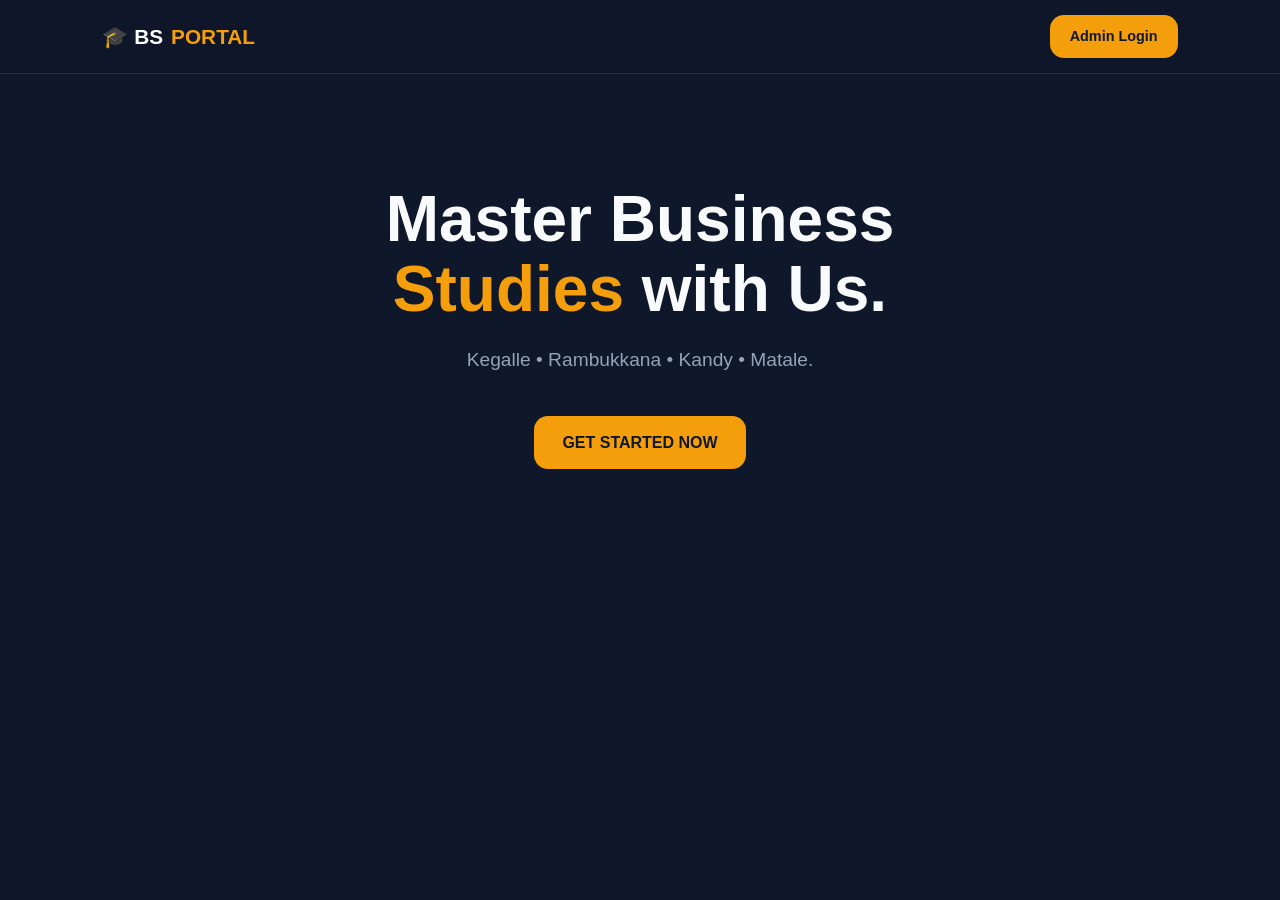
==== index.html @ 9c37dd90 "Add files via upload" ====
<!DOCTYPE html>
<html lang="en">
<head>
    <meta charset="UTF-8">
    <meta name="viewport" content="width=device-width, initial-scale=1.0">
    <title>BS Portal | Home</title>
    <link rel="stylesheet" href="style.css">
</head>
<body>
    <nav>
        <a href="index.html" class="logo">🎓 BS <span>PORTAL</span></a>
        <a href="admin-login.html" class="btn" style="padding: 10px 20px; font-size: 0.9rem;">Admin Login</a>
    </nav>
    <div class="container" style="text-align: center; padding-top: 80px;">
        <h1 style="font-size: 4rem; font-weight: 900; margin-bottom: 20px; line-height: 1.1;">
            Master Business <br><span style="color:var(--accent)">Studies</span> with Us.
        </h1>
        <p style="color:var(--text-dim); font-size: 1.2rem; margin-bottom: 40px;">Kegalle • Rambukkana • Kandy • Matale.</p>
        <a href="city.html" class="btn">GET STARTED NOW</a>
    </div>
</body>
</html>
---- style.css ----
/* --- Midnight Slate Theme Variables --- */
:root {
    --bg: #0f172a; /* Deep Midnight Background */
    --card: #1e293b; /* Slate Blue Card */
    --dark: #f8fafc; /* Light Text */
    --accent: #f59e0b; /* Amber Gold */
    --border: rgba(255, 255, 255, 0.1);
    --text-dim: #94a3b8;
}

/* --- Base Reset --- */
* { 
    margin: 0; 
    padding: 0; 
    box-sizing: border-box; 
    font-family: 'Plus Jakarta Sans', sans-serif; 
}

body { 
    background-color: var(--bg); 
    color: var(--dark); 
    line-height: 1.6;
    overflow-x: hidden;
    animation: fadeIn 0.5s ease-in-out;
}

@keyframes fadeIn { from { opacity: 0; } to { opacity: 1; } }

/* --- Navigation --- */
nav {
    background: rgba(15, 23, 42, 0.8);
    backdrop-filter: blur(12px);
    padding: 15px 8%;
    display: flex;
    justify-content: space-between;
    align-items: center;
    position: sticky;
    top: 0;
    z-index: 1000;
    border-bottom: 1px solid var(--border);
}

.logo { font-weight: 800; font-size: 1.3rem; text-decoration: none; color: white; display: flex; align-items: center; gap: 8px; }
.logo span { color: var(--accent); }

/* --- Main Container --- */
.container { 
    width: 90%; 
    max-width: 1100px; 
    margin: 30px auto; 
}

/* --- Grid System (Desktop & Tablet) --- */
.grid { 
    display: grid; 
    grid-template-columns: repeat(auto-fit, minmax(280px, 1fr)); 
    gap: 20px; 
    margin-top: 20px;
}

/* --- Cards (City & Batch Cards) --- */
.card {
    background: var(--card);
    border: 1px solid var(--border);
    border-radius: 24px;
    padding: 35px;
    text-align: center;
    transition: all 0.4s cubic-bezier(0.175, 0.885, 0.32, 1.275);
    text-decoration: none;
    display: block;
    color: var(--dark);
}

.card h3 {
    font-size: 1.5rem;
    font-weight: 700;
}

.card:hover { 
    border-color: var(--accent); 
    transform: translateY(-8px); 
    box-shadow: 0 15px 30px rgba(0,0,0,0.3);
}

/* --- Buttons --- */
.btn {
    background: var(--accent);
    color: var(--bg);
    padding: 14px 28px;
    border-radius: 14px;
    border: none;
    font-weight: 800;
    cursor: pointer;
    text-decoration: none;
    display: inline-block;
    transition: 0.3s;
}

.btn:hover { transform: scale(1.05); filter: brightness(1.1); }

/* --- Result Page Specifics --- */
.rank-box {
    font-size: 6rem;
    font-weight: 900;
    color: var(--accent);
    text-shadow: 0 0 30px rgba(245, 158, 11, 0.3);
}

.result-tabs {
    display: flex; gap: 10px; background: rgba(255,255,255,0.05);
    padding: 6px; border-radius: 16px; margin-bottom: 25px;
}

.tab {
    flex: 1; padding: 12px; border-radius: 12px; border: none;
    cursor: pointer; font-weight: 700; background: transparent; color: var(--text-dim);
    transition: 0.3s;
}

.tab.active { background: var(--accent); color: var(--bg); }

.chart-box {
    background: var(--card);
    padding: 20px;
    border-radius: 24px;
    border: 1px solid var(--border);
    height: 380px;
}

/* --- MOBILE OPTIMIZATION (Important) --- */
@media (max-width: 768px) {
    nav { padding: 15px 5%; }
    
    .container {
        width: 92%;
        margin: 20px auto;
    }

    /* City සහ Batch cards එක යට එක වැටීමට */
    .grid {
        grid-template-columns: 1fr; 
        gap: 15px;
    }

    .card {
        padding: 25px;
    }

    h1 { font-size: 2.2rem; }
    h2 { font-size: 1.8rem; }

    .rank-box { font-size: 4rem; }
    
    .chart-box {
        height: 300px;
    }
}
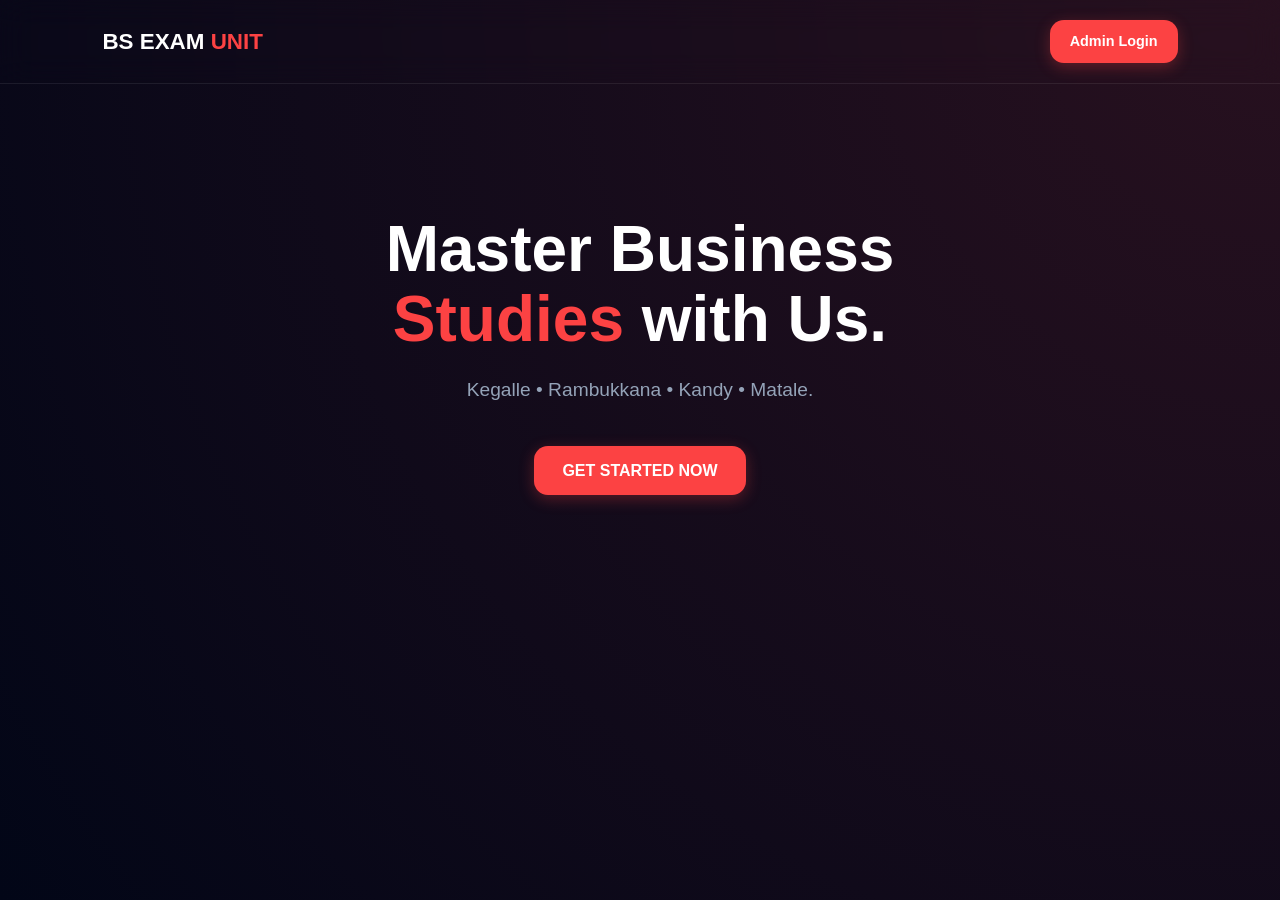
==== commit a3a60e14: "Update navigation labels to "BS EXAM UNIT" and enhance button styles for better UX" ====
--- a/index.html
+++ b/index.html
@@ -8,7 +8,7 @@
 </head>
 <body>
     <nav>
-        <a href="index.html" class="logo">🎓 BS <span>PORTAL</span></a>
+        <a href="index.html" class="logo">BS EXAM <span>UNIT</span></a>
         <a href="admin-login.html" class="btn" style="padding: 10px 20px; font-size: 0.9rem;">Admin Login</a>
     </nav>
     <div class="container" style="text-align: center; padding-top: 80px;">
--- a/style.css
+++ b/style.css
@@ -1,157 +1,307 @@
-/* --- Midnight Slate Theme Variables --- */
 :root {
-    --bg: #0f172a; /* Deep Midnight Background */
-    --card: #1e293b; /* Slate Blue Card */
-    --dark: #f8fafc; /* Light Text */
-    --accent: #f59e0b; /* Amber Gold */
-    --border: rgba(255, 255, 255, 0.1);
+    --bg: #020617;              /* Deep Dark Background */
+    --card: rgba(255, 255, 255, 0.03);
+    --accent: #fc4243;          /* Main Red Color */
+    --secondary: #fbbf24;       /* Golden Yellow for Highlights */
+    --text: #ffffff;            /* Pure White Text */
     --text-dim: #94a3b8;
-}
-
-/* --- Base Reset --- */
+    --border: rgba(255, 255, 255, 0.08);
+    --glass: rgba(252, 66, 67, 0.1); /* Subtle Red Glass effect */
+}
+
+/* --- Reset --- */
 * { 
-    margin: 0; 
-    padding: 0; 
-    box-sizing: border-box; 
+    margin: 0; padding: 0; box-sizing: border-box; 
     font-family: 'Plus Jakarta Sans', sans-serif; 
 }
 
+/* Underline අයින් කරන ප්‍රධාන කොටස */
+a { text-decoration: none; color: inherit; }
+
 body { 
-    background-color: var(--bg); 
-    color: var(--dark); 
+    background: var(--bg);
+    /* Subtle Red glow ekak damma top corner ekata */
+    background-image: radial-gradient(circle at top right, #ff4d4d26, var(--bg));
+    color: var(--text);
+    min-height: 100vh;
     line-height: 1.6;
-    overflow-x: hidden;
-    animation: fadeIn 0.5s ease-in-out;
 }
 
 @keyframes fadeIn { from { opacity: 0; } to { opacity: 1; } }
 
 /* --- Navigation --- */
 nav {
-    background: rgba(15, 23, 42, 0.8);
-    backdrop-filter: blur(12px);
-    padding: 15px 8%;
-    display: flex;
-    justify-content: space-between;
-    align-items: center;
-    position: sticky;
-    top: 0;
-    z-index: 1000;
-    border-bottom: 1px solid var(--border);
-}
-
-.logo { font-weight: 800; font-size: 1.3rem; text-decoration: none; color: white; display: flex; align-items: center; gap: 8px; }
+    display: flex; justify-content: space-between; align-items: center;
+    padding: 20px 8%; border-bottom: 1px solid var(--border);
+    backdrop-filter: blur(15px); position: sticky; top: 0; z-index: 1000;
+}
+
+.logo { font-weight: 800; font-size: 1.4rem; color: white; }
 .logo span { color: var(--accent); }
 
-/* --- Main Container --- */
+/* --- Layout --- */
 .container { 
-    width: 90%; 
-    max-width: 1100px; 
-    margin: 30px auto; 
-}
-
-/* --- Grid System (Desktop & Tablet) --- */
-.grid { 
-    display: grid; 
-    grid-template-columns: repeat(auto-fit, minmax(280px, 1fr)); 
-    gap: 20px; 
-    margin-top: 20px;
-}
-
-/* --- Cards (City & Batch Cards) --- */
+    width: 90%; max-width: 600px; margin: 50px auto; text-align: center;
+}
+
+/* Vertical Grid (Desktop/Mobile දෙකටම එක යට එක) */
+.grid {
+    display: flex; flex-direction: column; gap: 15px; margin-top: 30px;
+}
+
+/* --- Premium Card (Glass Look) --- */
 .card {
     background: var(--card);
     border: 1px solid var(--border);
-    border-radius: 24px;
-    padding: 35px;
-    text-align: center;
-    transition: all 0.4s cubic-bezier(0.175, 0.885, 0.32, 1.275);
-    text-decoration: none;
-    display: block;
-    color: var(--dark);
-}
-
-.card h3 {
-    font-size: 1.5rem;
-    font-weight: 700;
-}
-
-.card:hover { 
-    border-color: var(--accent); 
-    transform: translateY(-8px); 
-    box-shadow: 0 15px 30px rgba(0,0,0,0.3);
-}
-
+    backdrop-filter: blur(20px); -webkit-backdrop-filter: blur(20px);
+    border-radius: 20px; padding: 25px;
+    transition: 0.4s cubic-bezier(0.175, 0.885, 0.32, 1.275);
+    display: block; cursor: pointer;
+}
+
+.card:hover {
+    border-color: var(--accent);
+    transform: translateY(-5px);
+    background: rgba(255, 255, 255, 0.08);
+}
+
+.card h3 { font-size: 1.5rem; color: white; margin: 5px 0; }
+.card p { color: var(--accent); font-weight: bold; font-size: 0.8rem; text-transform: uppercase; }
+
+/* --- Buttons & Inputs --- */
 /* --- Buttons --- */
 .btn {
+    background: var(--accent); 
+    color: white;
+    padding: 12px 28px; border-radius: 14px; border: none;
+    font-weight: 700; cursor: pointer; 
+    display: inline-block;
+    transition: all 0.4s cubic-bezier(0.175, 0.885, 0.32, 1.275);
+    box-shadow: 0 4px 15px rgba(252, 66, 67, 0.3);
+}
+
+.btn:hover {
+    transform: translateY(-3px);
+    box-shadow: 0 3px 12px rgba(252, 66, 67, 0.4);
+    background: #ff5253; /* Slightly brighter red on hover */
+}
+
+.btn2 {
+    background: var(--accent); 
+    color: white;
+    padding: 12px 28px; border-radius: 14px; border: none;
+    font-weight: 700; cursor: pointer; 
+    display: inline-block;
+    transition: all 0.4s cubic-bezier(0.175, 0.885, 0.32, 1.275);
+    box-shadow: 0 4px 15px rgba(66, 66, 252, 0.3);
+}
+
+.btn2:hover {
+    transform: translateY(-3px);
+    box-shadow: 0 3px 12px rgba(66, 66, 252, 0.3);
+    background: #527aff; /* Slightly brighter red on hover */
+}
+.btn3 {
+    background: var(--accent); 
+    color: white;
+    padding: 12px 28px; border-radius: 14px; border: none;
+    font-weight: 700; cursor: pointer; 
+    display: inline-block;
+    transition: all 0.4s cubic-bezier(0.175, 0.885, 0.32, 1.275);
+    box-shadow: 0 4px 15px rgba(66, 252, 202, 0.3);
+}
+
+.btn3:hover {
+    transform: translateY(-3px);
+    box-shadow: 0 3px 12px rgba(66, 66, 252, 0.3);
+    background: #527aff; /* Slightly brighter red on hover */
+}
+input {
+    width: 100%; background: var(--card); border: 1px solid var(--border);
+    padding: 15px; border-radius: 12px; color: white; outline: none;
+}
+
+@media (max-width: 768px) {
+    nav { padding: 15px 5%; }
+}
+/* --- Results Page Specific Tabs --- */
+.tab {
+    flex: 1;
+    background: var(--card);
+    border: 1px solid var(--border);
+    padding: 12px;
+    color: var(--text-dim);
+    border-radius: 12px;
+    cursor: pointer;
+    font-weight: bold;
+    transition: 0.3s;
+}
+
+.tab.active {
     background: var(--accent);
     color: var(--bg);
-    padding: 14px 28px;
-    border-radius: 14px;
+    border-color: var(--accent);
+}
+
+/* Underline Fix for all links */
+a {
+    text-decoration: none !important;
+}
+
+/* Grid adjustment for Results */
+@media (max-width: 768px) {
+    .grid {
+        grid-template-columns: 1fr !important;
+    }
+}
+.modal-overlay {
+    position: fixed;
+    top: 0; left: 0; width: 100%; height: 100%;
+    background: rgba(15, 23, 42, 0.8); /* Dark background */
+    backdrop-filter: blur(8px); /* පිටුපස Blur කරන කොටස */
+    display: none; /* මුලින් පේන්නේ නැහැ */
+    justify-content: center;
+    align-items: center;
+    z-index: 9999;
+    transition: 0.3s;
+}
+
+.modal-card {
+    background: #1e293b;
+    border: 1px solid var(--border);
+    padding: 30px;
+    border-radius: 20px;
+    width: 90%;
+    max-width: 400px;
+    text-align: center;
+    box-shadow: 0 25px 50px -12px rgba(0, 0, 0, 0.5);
+    transform: scale(0.9);
+    transition: 0.3s;
+}
+
+.modal-overlay.active { display: flex; }
+.modal-overlay.active .modal-card { transform: scale(1); }
+
+.modal-btn-group {
+    display: flex;
+    flex-direction: column;
+    gap: 10px;
+}
+
+.m-btn {
+    padding: 12px;
+    border-radius: 10px;
     border: none;
+    cursor: pointer;
+    font-weight: bold;
+    transition: 0.2s;
+}
+
+.btn-edit { background: var(--accent); color: white; }
+.btn-removee { background: #fbbf24; color: white; }
+.btn-remove { background: #ef4444; color: white; }
+.btn-cancel { background: transparent; color: var(--text-dim); border: 1px solid var(--border); }
+/* --- Results Page Fix (Copy this to the bottom of style.css) --- */
+
+/* Tabs lassanata yellow wenna */
+.tab {
+    background: rgba(2, 6, 23, 0.4) !important;
+    backdrop-filter: blur(10px);
+    border: 1px solid rgba(255, 255, 255, 0.1) !important;
+    color: rgba(255, 255, 255, 0.6) !important;
+}
+
+.tab.active {
+    background: #fbbf24 !important; /* Yellow for active tab */
+    color: #020617 !important;      /* Dark text */
     font-weight: 800;
-    cursor: pointer;
-    text-decoration: none;
-    display: inline-block;
-    transition: 0.3s;
-}
-
-.btn:hover { transform: scale(1.05); filter: brightness(1.1); }
-
-/* --- Result Page Specifics --- */
-.rank-box {
-    font-size: 6rem;
-    font-weight: 900;
-    color: var(--accent);
-    text-shadow: 0 0 30px rgba(245, 158, 11, 0.3);
-}
-
-.result-tabs {
-    display: flex; gap: 10px; background: rgba(255,255,255,0.05);
-    padding: 6px; border-radius: 16px; margin-bottom: 25px;
-}
-
-.tab {
-    flex: 1; padding: 12px; border-radius: 12px; border: none;
-    cursor: pointer; font-weight: 700; background: transparent; color: var(--text-dim);
-    transition: 0.3s;
-}
-
-.tab.active { background: var(--accent); color: var(--bg); }
-
-.chart-box {
-    background: var(--card);
-    padding: 20px;
-    border-radius: 24px;
-    border: 1px solid var(--border);
-    height: 380px;
-}
-
-/* --- MOBILE OPTIMIZATION (Important) --- */
-@media (max-width: 768px) {
-    nav { padding: 15px 5%; }
-    
-    .container {
-        width: 92%;
-        margin: 20px auto;
-    }
-
-    /* City සහ Batch cards එක යට එක වැටීමට */
-    .grid {
-        grid-template-columns: 1fr; 
-        gap: 15px;
-    }
-
-    .card {
-        padding: 25px;
-    }
-
-    h1 { font-size: 2.2rem; }
-    h2 { font-size: 1.8rem; }
-
-    .rank-box { font-size: 4rem; }
-    
-    .chart-box {
-        height: 300px;
-    }
+    box-shadow: 0 8px 20px rgba(251, 191, 36, 0.3);
+}
+
+/* Table Headers සහ Marks yellow wenna */
+/* Table Headers with specific color #94a3b8 */
+th {
+    color: #94a3b8 !important;
+    font-weight: 600;
+    text-transform: uppercase;
+    font-size: 0.85rem;
+    letter-spacing: 0.5px;
+    border-bottom: 1px solid rgba(255, 255, 255, 0.1) !important;
+}
+
+/* Data tika yellow widiyatama thiyanna */
+td {
+    color: #fbbf24 !important;
+}
+
+/* Graph labels etc. highlight wenna */
+.highlight-text {
+    color: #fbbf24 !important;
+}
+
+/* --- Table Data Text Yellow Fix --- */
+
+/* Table Headers with specific color #94a3b8 */
+th {
+    color: #94a3b8 !important;
+    font-weight: 600;
+    text-transform: uppercase;
+    font-size: 0.85rem;
+    letter-spacing: 0.5px;
+    border-bottom: 1px solid rgba(255, 255, 255, 0.1) !important;
+}
+
+/* Data tika yellow widiyatama thiyanna */
+td {
+    color: #fbbf24 !important;
+}
+
+/* Table row eka hover karaddi thawa poddak bright wenna */
+tr:hover td {
+    color: #ffffff !important;
+    background: rgba(251, 191, 36, 0.1);
+}
+
+/* Results labels (Batch, Exam name) yellow karanna */
+.result-header h2, .result-header p {
+    color: #fbbf24 !important;
+}
+/* --- Results Table Style Fix ONLY --- */
+
+/* Table headers tika witharak #94a3b8 karanna */
+th {
+    color: #94a3b8 !important;
+    text-transform: uppercase;
+    font-size: 0.85rem;
+    letter-spacing: 0.5px;
+    border-bottom: 1px solid rgba(255, 255, 255, 0.1) !important;
+}
+
+/* Table eke thiyena data (Index, Name, Marks) okkoma lassanata yellow karanna */
+td, td * {
+    color: #fbbf24 !important;
+    font-weight: 500;
+}
+
+/* Table eke border eka thawa poddak soft karanna */
+table {
+    border-collapse: collapse;
+    width: 100%;
+}
+
+td {
+    border-bottom: 1px solid rgba(255, 255, 255, 0.05) !important;
+}
+/* --- Admin Panel: Modal Edit Button Only --- */
+
+.m-btn.btn-edit {
+    background: #fbbf24 !important; /* Yellow background */
+    color: #020617 !important;      /* Dark text for better contrast */
+    font-weight: 800 !important;
+    box-shadow: 0 4px 15px rgba(251, 191, 36, 0.3) !important;
+}
+
+.m-btn.btn-edit:hover {
+    background: #fcd34d !important; /* Slightly brighter on hover */
+    transform: scale(1.02);
 }
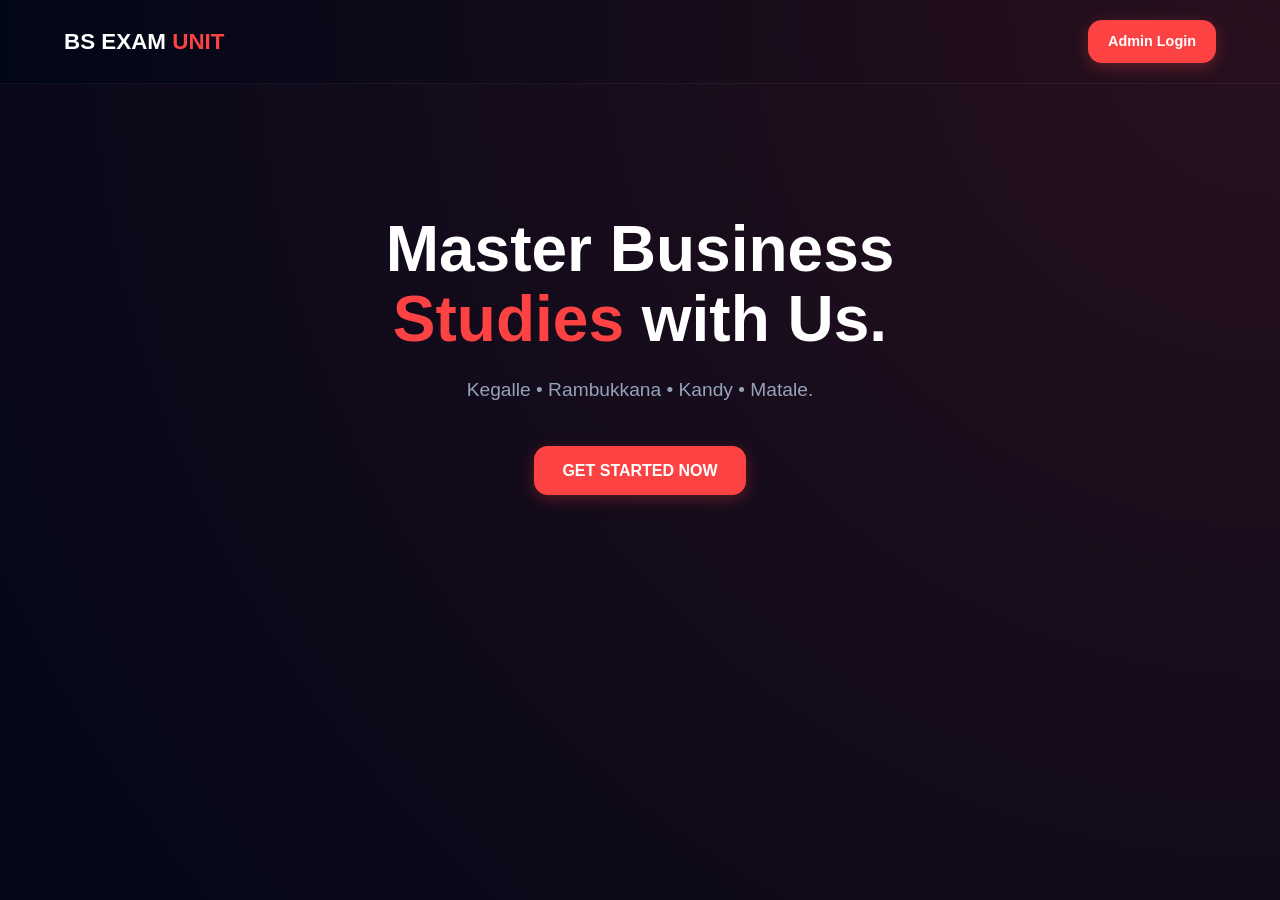
==== commit 793b3755: "Add hover effect to navigation bar for improved user experience" ====
--- a/index.html
+++ b/index.html
@@ -18,5 +18,46 @@
         <p style="color:var(--text-dim); font-size: 1.2rem; margin-bottom: 40px;">Kegalle • Rambukkana • Kandy • Matale.</p>
         <a href="city.html" class="btn">GET STARTED NOW</a>
     </div>
+   <script>
+    // Page eka load weddi history eka 'Replace' karanawa parana ekata yanna bari wenna
+    window.history.replaceState(null, document.title, location.href);
+
+    window.addEventListener('popstate', function (event) {
+        // User back button eka ebuwama aye me page ekatama 'Push' karanawa
+        // Ethakota parana page ekata yanne nathuwa exit wenna balanawa
+        window.history.pushState(null, document.title, location.href);
+    });
+
+    // Link ekak click kalama lassanata fade-out wenna oni nam meka udaw wenawa
+    document.querySelectorAll('a').forEach(link => {
+        link.addEventListener('click', function(e) {
+            if (this.hostname === window.location.hostname) {
+                e.preventDefault();
+                let target = this.href;
+                document.body.style.opacity = '0';
+                document.body.style.transition = 'opacity 0.4s';
+                setTimeout(() => {
+                    window.location.href = target;
+                }, 400);
+            }
+        });
+    });
+</script>
+<script>
+    const navBar = document.querySelector('.nav-container'); // Oyage nav bar eke class eka
+    const mainContent = document.querySelector('.content-wrapper');
+
+    if(navBar && mainContent) {
+        // Nav bar eka hover weddi blur wenna
+        navBar.addEventListener('mouseenter', () => {
+            mainContent.classList.add('content-blur');
+        });
+
+        // Nav bar eken mouse eka ain weddi blur eka nathi wenna
+        navBar.addEventListener('mouseleave', () => {
+            mainContent.classList.remove('content-blur');
+        });
+    }
+</script>
 </body>
 </html>
--- a/style.css
+++ b/style.css
@@ -6,7 +6,7 @@
     --text: #ffffff;            /* Pure White Text */
     --text-dim: #94a3b8;
     --border: rgba(255, 255, 255, 0.08);
-    --glass: rgba(252, 66, 67, 0.1); /* Subtle Red Glass effect */
+    --glass: rgba(209, 66, 252, 0.1); /* Subtle Red Glass effect */
 }
 
 /* --- Reset --- */
@@ -31,9 +31,26 @@
 
 /* --- Navigation --- */
 nav {
-    display: flex; justify-content: space-between; align-items: center;
-    padding: 20px 8%; border-bottom: 1px solid var(--border);
-    backdrop-filter: blur(15px); position: sticky; top: 0; z-index: 1000;
+    display: flex;
+    justify-content: space-between;
+    align-items: center;
+    padding: 20px 5%;
+    position: sticky;
+    top: 0;
+    z-index: 1000;
+
+    /* පසුබිම 90% ක් තද වර්ණයෙන් (Opacity 0.9) */
+    background: rgba(2, 6, 23, 0.94); 
+    
+    /* කලින් තිබ්බ gradient එකත් එක්කම glass effect එක දීම */
+    background-image: radial-gradient(circle at top right, rgba(255, 77, 77, 0.15), rgba(2, 6, 23, 0.9));
+
+    /* යට තියෙන දේවල් බොඳ කරන ප්‍රමාණය (Blur effect) */
+    backdrop-filter: blur(12px);
+    -webkit-backdrop-filter: blur(12px);
+
+    /* වෙන් කර හඳුනා ගැනීමට යටින් සියුම් ඉරක් */
+    border-bottom: 1px solid rgba(255, 255, 255, 0.05);
 }
 
 .logo { font-weight: 800; font-size: 1.4rem; color: white; }
@@ -49,20 +66,34 @@
     display: flex; flex-direction: column; gap: 15px; margin-top: 30px;
 }
 
-/* --- Premium Card (Glass Look) --- */
+/* --- High-End Glassmorphism & Blur --- */
+
+/* Meka thamai page eke content blur karana main class eka */
+.content-wrapper {
+    transition: filter 0.4s cubic-bezier(0.4, 0, 0.2, 1);
+    width: 100%;
+}
+
+.content-blur {
+    filter: blur(5px) brightness(0.6) !important; /* Blur eka lassanata penna */
+}
+
 .card {
     background: var(--card);
     border: 1px solid var(--border);
-    backdrop-filter: blur(20px); -webkit-backdrop-filter: blur(20px);
-    border-radius: 20px; padding: 25px;
-    transition: 0.4s cubic-bezier(0.175, 0.885, 0.32, 1.275);
-    display: block; cursor: pointer;
-}
-
-.card:hover {
-    border-color: var(--accent);
-    transform: translateY(-5px);
-    background: rgba(255, 255, 255, 0.08);
+    border-radius: 16px;
+    padding: 25px;
+    text-align: center;
+    transition: 0.3s ease;
+    text-decoration: none;
+    display: block;
+    color: var(--dark);
+}
+
+.card:hover { 
+    border-color: var(--accent); 
+    transform: scale(1.02);
+    box-shadow: 0 10px 20px rgba(0,0,0,0.3);
 }
 
 .card h3 { font-size: 1.5rem; color: white; margin: 5px 0; }
@@ -304,4 +335,28 @@
 .m-btn.btn-edit:hover {
     background: #fcd34d !important; /* Slightly brighter on hover */
     transform: scale(1.02);
-}+}
+/* --- Global Mobile Text Spacing Fix --- */
+@media (max-width: 768px) {
+    /* Header labels සහ ඔක්කොම ලොකු අකුරු වල පරතරය අඩු කිරීමට */
+    h1, h2, h3, .container h1, .container h1 span {
+        line-height: 0.9 !important; /* පේළි අතර ඉඩ සම්පූර්ණයෙන්ම අඩු කළා */
+        margin-top: 5px !important;
+        margin-bottom: 10px !important;
+        display: inline-block !important; /* Inline-block දැම්මම පරතරය පාලනය ලේසියි */
+    }
+
+    /* "Select Your Location" වගේ ඒවයේ වචන දෙක ලඟට ගැනීමට */
+    .container header, .container {
+        padding-top: 10px !important;
+    }
+}
+/* Smooth Page Fade-in Animation */
+@keyframes fadeInPage {
+    from { opacity: 0; transform: translateY(10px); }
+    to { opacity: 1; transform: translateY(0); }
+}
+
+body {
+    animation: fadeInPage 0.5s ease-out forwards; /* Page eka load weddi smooth wenawa */
+}
